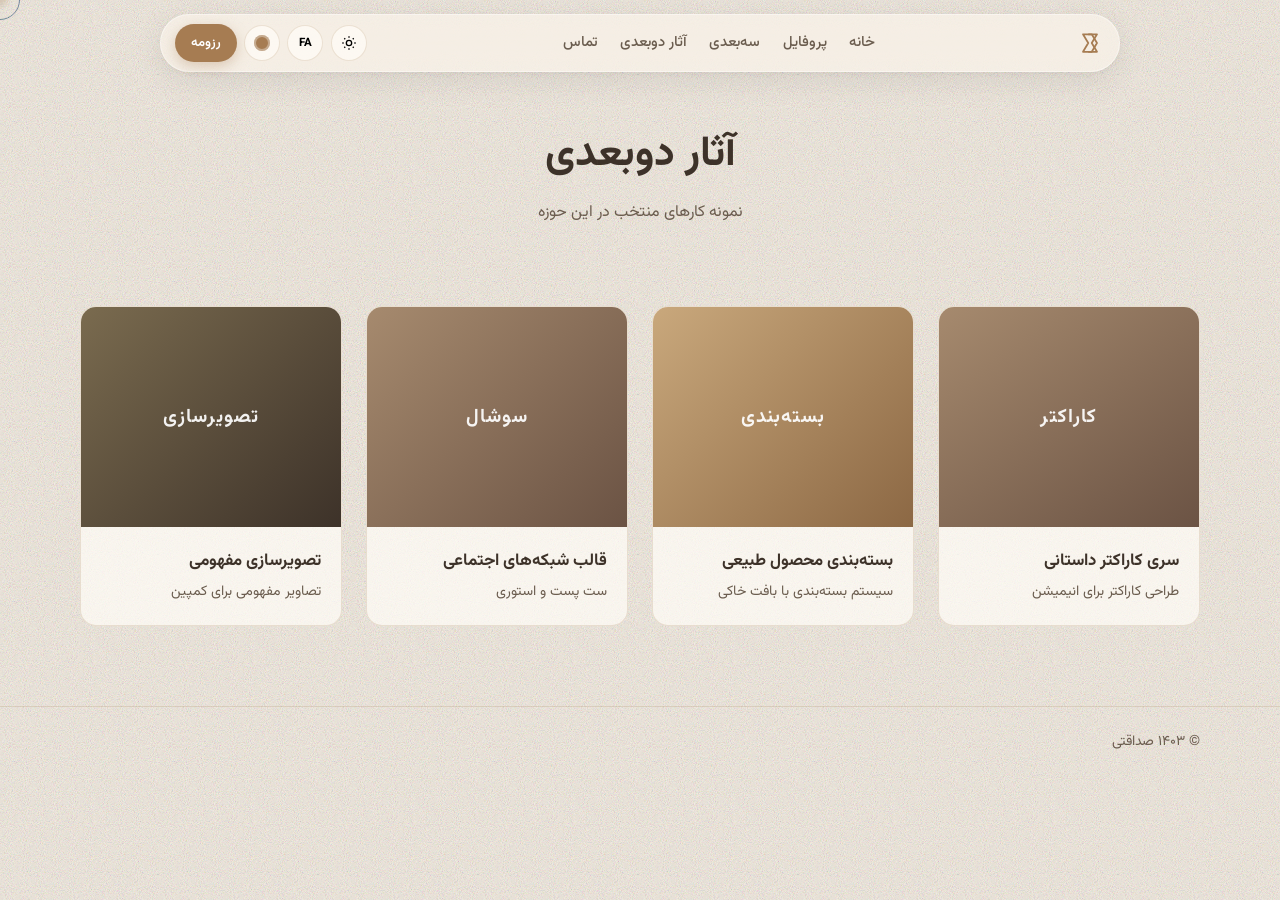
==== pages/2d.html @ bb3c93d7 "Add files via upload" ====
<!DOCTYPE html>
<html lang="fa" dir="rtl">
<head>
  <meta charset="UTF-8" />
  <meta name="viewport" content="width=device-width, initial-scale=1.0" />
  <title>آثار دوبعدی | صداقتی</title>
  <link href="https://fonts.googleapis.com/css2?family=Vazirmatn:wght@400;500;600;700;800&display=swap" rel="stylesheet" />
  <link rel="stylesheet" href="../css/style.css" />
  <style>
    .page-hero { padding: 120px 0 40px; text-align: center; }
    .page-hero h1 { font-size: clamp(1.8rem, 4vw, 2.6rem); margin-bottom: 0.5rem; }
    .page-hero p { color: var(--text-muted); max-width: 520px; margin: 0 auto; }
    .works-grid { display: grid; grid-template-columns: repeat(auto-fill, minmax(260px, 1fr)); gap: 1.5rem; padding: 40px 0 80px; }
    .work-card { background: var(--surface); border: 1px solid var(--border); border-radius: var(--radius); overflow: hidden; transition: transform 0.3s, box-shadow 0.3s; }
    .work-card:hover { transform: translateY(-6px); box-shadow: var(--shadow-lg); }
    .work-thumb { height: 220px; background: linear-gradient(145deg, #a68a6e, #6b5344); display: grid; place-items: center; font-size: 1.2rem; font-weight: 700; letter-spacing: 0.06em; color: rgba(255,255,255,0.92); text-align: center; padding: 1rem; }
    .work-body { padding: 1.25rem; }
    .work-body h3 { font-size: 1.05rem; margin-bottom: 0.35rem; }
    .work-body p { font-size: 0.88rem; color: var(--text-muted); }
    .note { background: var(--surface); border: 1px solid var(--border); border-radius: var(--radius); padding: 1.25rem 1.5rem; margin-bottom: 1.5rem; color: var(--text-muted); font-size: 0.95rem; }
  </style>
</head>
<body class="theme-cream day-mode" data-lang="fa">
  <header class="navbar">
    <div class="nav-pill glass">
      <a href="../index.html" class="logo" aria-label="صداقتی">
        <span class="logo-mark">
          <svg viewBox="0 0 32 32" fill="none"><path d="M8 6h10l6 10-6 10H8l6-10L8 6z" stroke="currentColor" stroke-width="2" stroke-linejoin="round"/><path d="M14 6h10l-6 10 6 10H14" stroke="currentColor" stroke-width="2" stroke-linejoin="round"/></svg>
        </span>
      </a>
      <nav class="nav-links">
        <a href="../index.html">خانه</a>
        <a href="../index.html#profile">پروفایل</a>
        <a href="../index.html#showcase3d">سه‌بعدی</a>
        <a href="2d.html">آثار دوبعدی</a>
        <a href="../index.html#contact">تماس</a>
      </nav>
      <div class="nav-actions">
        <button class="theme-toggle" id="themeToggle" aria-label="Toggle day/night">
          <span class="sun"><svg viewBox="0 0 24 24" width="16" height="16" fill="none" stroke="currentColor" stroke-width="2"><circle cx="12" cy="12" r="4"/><path d="M12 2v2M12 20v2M4.93 4.93l1.41 1.41M17.66 17.66l1.41 1.41M2 12h2M20 12h2M4.93 19.07l1.41-1.41M17.66 6.34l1.41-1.41"/></svg></span>
          <span class="moon"><svg viewBox="0 0 24 24" width="16" height="16" fill="none" stroke="currentColor" stroke-width="2"><path d="M21 12.79A9 9 0 1 1 11.21 3 7 7 0 0 0 21 12.79z"/></svg></span>
        </button>
        <button class="lang-toggle" id="langToggle"><span class="lang-fa">FA</span><span class="lang-en">EN</span></button>
        <button class="color-theme-btn" id="colorThemeBtn"><span class="dot"></span></button>
        <a href="../index.html#resume" class="btn-resume"><span>رزومه</span></a>
      </div>
      <button class="menu-toggle" id="menuToggle" aria-label="Menu"><span></span><span></span><span></span></button>
    </div>
  </header>
  <div class="color-panel" id="colorPanel">
    <button class="color-option" data-theme="cream" style="--swatch:#f5e6d3"></button>
    <button class="color-option" data-theme="milky" style="--swatch:#faf8f5"></button>
    <button class="color-option" data-theme="khaki" style="--swatch:#c4b39a"></button>
    <button class="color-option" data-theme="earthy" style="--swatch:#a68a6e"></button>
    <button class="color-option" data-theme="sand" style="--swatch:#e8d5b7"></button>
  </div>
  <main class="container">
    <div class="page-hero">
      <h1>آثار دوبعدی</h1>
      <p>نمونه کارهای منتخب در این حوزه</p>
    </div>

    <div class="works-grid">
      <article class="work-card"><div class="work-thumb">کاراکتر</div><div class="work-body"><h3>سری کاراکتر داستانی</h3><p>طراحی کاراکتر برای انیمیشن</p></div></article>
      <article class="work-card"><div class="work-thumb" style="background:linear-gradient(135deg,#c9a87c,#8c6844)">بسته‌بندی</div><div class="work-body"><h3>بسته‌بندی محصول طبیعی</h3><p>سیستم بسته‌بندی با بافت خاکی</p></div></article>
      <article class="work-card"><div class="work-thumb" style="background:linear-gradient(135deg,#a68a6e,#6b5344)">سوشال</div><div class="work-body"><h3>قالب شبکه‌های اجتماعی</h3><p>ست پست و استوری</p></div></article>
      <article class="work-card"><div class="work-thumb" style="background:linear-gradient(135deg,#7a6b4f,#3d3229)">تصویرسازی</div><div class="work-body"><h3>تصویرسازی مفهومی</h3><p>تصاویر مفهومی برای کمپین</p></div></article>
    </div>

  </main>
  <footer class="footer footer-minimal"><div class="container footer-inner"><p class="footer-copy">© ۱۴۰۳ صداقتی</p></div></footer>
  <script src="../js/effects.js"></script>
  <script src="../js/nav-shared.js"></script>
</body>
</html>
---- css/style.css ----
/* ===== CSS Variables & Themes ===== */
:root {
  --font-fa: 'Vazirmatn', system-ui, sans-serif;
  --font-en: 'Playfair Display', Georgia, serif;
  --radius: 16px;
  --radius-sm: 10px;
  --shadow: 0 8px 32px rgba(0,0,0,0.08);
  --shadow-lg: 0 20px 60px rgba(0,0,0,0.12);
  --transition: 0.35s cubic-bezier(0.4, 0, 0.2, 1);
  --nav-h: 72px;
}

/* Cream (default) */
.theme-cream {
  --bg: #f7f0e6;
  --bg-soft: #f0e6d8;
  --surface: rgba(255, 252, 247, 0.72);
  --text: #3d3229;
  --text-muted: #6b5d4f;
  --accent: #a67c52;
  --accent-hover: #8c6844;
  --border: rgba(166, 124, 82, 0.2);
  --glass: rgba(255, 250, 242, 0.55);
  --glass-border: rgba(255, 255, 255, 0.4);
  --orbit: #c9a87c;
}

.theme-milky {
  --bg: #faf8f5;
  --bg-soft: #f2efe9;
  --surface: rgba(255, 255, 255, 0.75);
  --text: #2c2a26;
  --text-muted: #5c574e;
  --accent: #8b7355;
  --accent-hover: #6f5b44;
  --border: rgba(139, 115, 85, 0.18);
  --glass: rgba(255, 255, 255, 0.6);
  --glass-border: rgba(255, 255, 255, 0.5);
  --orbit: #b8a88a;
}

.theme-khaki {
  --bg: #e8e0d0;
  --bg-soft: #ddd4c0;
  --surface: rgba(245, 240, 230, 0.7);
  --text: #3a3428;
  --text-muted: #5e5648;
  --accent: #7a6b4f;
  --accent-hover: #625640;
  --border: rgba(122, 107, 79, 0.22);
  --glass: rgba(240, 235, 220, 0.55);
  --glass-border: rgba(255, 255, 255, 0.35);
  --orbit: #9c8b6a;
}

.theme-earthy {
  --bg: #d9cbb8;
  --bg-soft: #cbbba5;
  --surface: rgba(240, 230, 215, 0.7);
  --text: #2f2820;
  --text-muted: #554a3c;
  --accent: #6b5344;
  --accent-hover: #544033;
  --border: rgba(107, 83, 68, 0.25);
  --glass: rgba(230, 220, 200, 0.55);
  --glass-border: rgba(255, 255, 255, 0.3);
  --orbit: #8a7360;
}

.theme-sand {
  --bg: #f0e4d0;
  --bg-soft: #e6d6bc;
  --surface: rgba(250, 242, 230, 0.72);
  --text: #3b3226;
  --text-muted: #665a48;
  --accent: #9c7b4f;
  --accent-hover: #7f643f;
  --border: rgba(156, 123, 79, 0.2);
  --glass: rgba(250, 240, 225, 0.55);
  --glass-border: rgba(255, 255, 255, 0.4);
  --orbit: #c4a574;
}

/* Night mode overrides */
.night-mode {
  --bg: #141210;
  --bg-soft: #1c1916;
  --surface: rgba(48, 42, 36, 0.88);
  --text: #f5efe6;
  --text-muted: #d2c4b4;
  --accent: #e0b888;
  --accent-hover: #f0c89a;
  --border: rgba(224, 184, 136, 0.32);
  --glass: rgba(28, 24, 20, 0.88);
  --glass-border: rgba(255, 255, 255, 0.16);
  --orbit: #d4b896;
  --shadow: 0 8px 32px rgba(0,0,0,0.5);
  --shadow-lg: 0 20px 60px rgba(0,0,0,0.55);
}

/* Night navbar — extra contrast */
.night-mode .nav-pill {
  background: rgba(22, 18, 15, 0.92);
  border-color: rgba(224, 184, 136, 0.28);
  box-shadow: 0 10px 36px rgba(0,0,0,0.45), inset 0 1px 0 rgba(255,255,255,0.06);
  backdrop-filter: blur(22px) saturate(1.2);
  -webkit-backdrop-filter: blur(22px) saturate(1.2);
}
.night-mode .nav-links a {
  color: #e8dcc8;
  font-weight: 500;
}
.night-mode .nav-links a:hover,
.night-mode .nav-links a.active {
  color: #f5c98a;
}
.night-mode .logo-mark {
  color: #f0c89a;
}
.night-mode .theme-toggle,
.night-mode .lang-toggle,
.night-mode .color-theme-btn {
  background: rgba(55, 48, 40, 0.95);
  border-color: rgba(224, 184, 136, 0.3);
  color: #f0e6d8;
}
.night-mode .btn-resume {
  background: #d4a574;
  color: #1a1410;
  box-shadow: 0 4px 16px rgba(212, 165, 116, 0.4);
}
.night-mode .btn-resume:hover {
  background: #e8bc88;
  color: #1a1410;
}

/* ===== Reset & Base ===== */
*, *::before, *::after { box-sizing: border-box; margin: 0; padding: 0; }

html {
  scroll-behavior: smooth;
  font-size: 16px;
}

body {
  font-family: var(--font-fa);
  background-color: var(--bg);
  color: var(--text);
  line-height: 1.7;
  overflow-x: hidden;
  transition: background-color var(--transition), color var(--transition);
  min-height: 100vh;
}

/* Craft / paper texture ~50% day & night */
body::before {
  content: "";
  position: fixed;
  inset: 0;
  z-index: 0;
  pointer-events: none;
  opacity: 0.5;
  background-image: url("data:image/svg+xml,%3Csvg viewBox='0 0 200 200' xmlns='http://www.w3.org/2000/svg'%3E%3Cfilter id='n'%3E%3CfeTurbulence type='fractalNoise' baseFrequency='0.85' numOctaves='4' stitchTiles='stitch'/%3E%3C/filter%3E%3Crect width='100%25' height='100%25' filter='url(%23n)'/%3E%3C/svg%3E");
  background-size: 160px 160px;
  mix-blend-mode: multiply;
}

body.night-mode::before {
  opacity: 0.5;
  mix-blend-mode: soft-light;
}

body > * {
  position: relative;
  z-index: 1;
}

img { max-width: 100%; display: block; }
a { color: inherit; text-decoration: none; }
button { font-family: inherit; cursor: pointer; border: none; background: none; }
ul { list-style: none; }

.container {
  width: min(1120px, 92%);
  margin-inline: auto;
}

/* ===== Glass floating Navbar ===== */
.navbar {
  position: fixed;
  top: 0;
  left: 0;
  right: 0;
  z-index: 1000;
  display: flex;
  justify-content: center;
  padding: 14px 16px 0;
  pointer-events: none;
}

.nav-pill {
  pointer-events: auto;
  width: min(960px, 96%);
  height: 58px;
  border-radius: 999px;
  display: flex;
  align-items: center;
  justify-content: space-between;
  gap: 1rem;
  padding: 0 10px 0 14px;
  background: var(--glass);
  backdrop-filter: blur(18px) saturate(1.4);
  -webkit-backdrop-filter: blur(18px) saturate(1.4);
  border: 1px solid var(--glass-border);
  box-shadow: 0 8px 32px rgba(0,0,0,0.08), 0 2px 8px rgba(0,0,0,0.04);
}

.logo {
  display: flex;
  align-items: center;
  flex-shrink: 0;
}

.logo-mark {
  width: 38px;
  height: 38px;
  border-radius: 50%;
  background: transparent;
  color: var(--accent);
  display: grid;
  place-items: center;
  box-shadow: none;
}

.logo-mark svg {
  width: 28px;
  height: 28px;
}

.nav-links {
  display: flex;
  gap: 1.4rem;
  font-size: 0.92rem;
  font-weight: 500;
  flex: 1;
  justify-content: center;
}

.nav-links a {
  position: relative;
  color: var(--text-muted);
  transition: color var(--transition);
  white-space: nowrap;
}

.nav-links a:hover,
.nav-links a.active {
  color: var(--accent);
}

.nav-links a::after {
  content: "";
  position: absolute;
  bottom: -4px;
  right: 0;
  width: 0;
  height: 2px;
  background: var(--accent);
  transition: width var(--transition);
}

.nav-links a:hover::after {
  width: 100%;
}

.nav-actions {
  display: flex;
  align-items: center;
  gap: 0.45rem;
  flex-shrink: 0;
}

.theme-toggle,
.lang-toggle,
.color-theme-btn {
  width: 36px;
  height: 36px;
  border-radius: 50%;
  display: grid;
  place-items: center;
  background: var(--surface);
  border: 1px solid var(--border);
  transition: transform 0.2s, background var(--transition);
  font-size: 0.85rem;
}

.lang-toggle {
  width: auto;
  min-width: 36px;
  padding: 0 10px;
  border-radius: 999px;
  font-size: 0.72rem;
  font-weight: 700;
  letter-spacing: 0.3px;
}

.theme-toggle:hover,
.lang-toggle:hover,
.color-theme-btn:hover {
  transform: scale(1.06);
}

.theme-toggle .moon { display: none; }
.theme-toggle .sun,
.theme-toggle .moon { line-height: 0; }
.theme-toggle svg { display: block; }
.night-mode .theme-toggle .sun { display: none; }
.night-mode .theme-toggle .moon { display: block; }

body[data-lang="fa"] .lang-en { display: none; }
body[data-lang="en"] .lang-fa { display: none; }

.color-theme-btn .dot {
  width: 16px;
  height: 16px;
  border-radius: 50%;
  background: var(--accent);
  box-shadow: inset 0 0 0 2px rgba(255,255,255,0.35);
}

.btn-resume {
  display: inline-flex;
  align-items: center;
  gap: 0.4rem;
  height: 38px;
  padding: 0 1rem;
  border-radius: 999px;
  background: var(--accent);
  color: #fff;
  font-size: 0.82rem;
  font-weight: 600;
  white-space: nowrap;
  box-shadow: 0 4px 14px rgba(166, 124, 82, 0.35);
  transition: background 0.2s, transform 0.2s;
}

.btn-resume svg {
  width: 16px;
  height: 16px;
}

.btn-resume:hover {
  background: var(--accent-hover);
  transform: translateY(-1px);
}

.menu-toggle {
  display: none;
  flex-direction: column;
  gap: 5px;
  width: 36px;
  padding: 6px;
}

.menu-toggle span {
  display: block;
  height: 2px;
  background: var(--text);
  border-radius: 2px;
  transition: var(--transition);
}

/* Color panel */
.color-panel {
  position: fixed;
  top: 80px;
  right: 20px;
  display: flex;
  flex-direction: column;
  gap: 8px;
  padding: 10px;
  background: var(--glass);
  backdrop-filter: blur(12px);
  border-radius: 999px;
  border: 1px solid var(--glass-border);
  opacity: 0;
  pointer-events: none;
  transform: translateY(-10px);
  transition: var(--transition);
  z-index: 999;
}

.color-panel.open {
  opacity: 1;
  pointer-events: auto;
  transform: translateY(0);
}

.color-option {
  width: 28px;
  height: 28px;
  border-radius: 50%;
  background: var(--swatch);
  border: 2px solid transparent;
  box-shadow: 0 2px 8px rgba(0,0,0,0.15);
  transition: transform 0.2s;
}

.color-option:hover,
.color-option.active {
  transform: scale(1.15);
  border-color: var(--text);
}

/* ===== Hero ===== */
.hero {
  height: 100vh;
  min-height: 600px;
  position: relative;
  display: flex;
  align-items: center;
  justify-content: center;
  overflow: hidden;
}

#heroCanvas {
  position: absolute;
  inset: 0;
  width: 100%;
  height: 100%;
  display: block;
  z-index: 1;
}

.hero-content {
  position: absolute;
  bottom: 20%;
  left: 0;
  right: 0;
  z-index: 3;
  text-align: center;
  pointer-events: none;
}

.hero-sub {
  font-size: clamp(0.9rem, 2vw, 1.1rem);
  color: var(--text-muted);
  letter-spacing: 0.1em;
  opacity: 0.9;
  background: var(--glass);
  backdrop-filter: blur(10px);
  -webkit-backdrop-filter: blur(10px);
  display: inline-block;
  padding: 0.55rem 1.5rem;
  border-radius: 999px;
  border: 1px solid var(--glass-border);
}

.scroll-hint {
  position: absolute;
  bottom: 36px;
  left: 50%;
  transform: translateX(-50%);
  font-size: 0.85rem;
  color: var(--text-muted);
  animation: bounce 2s infinite;
  z-index: 3;
  pointer-events: none;
}

@keyframes bounce {
  0%, 100% { transform: translateX(-50%) translateY(0); }
  50% { transform: translateX(-50%) translateY(8px); }
}

/* ===== Profile avatar stage ===== */
.profile-section {
  padding: 110px 0 80px;
}

.profile-centered {
  display: flex;
  flex-direction: column;
  align-items: center;
  text-align: center;
}

.avatar-stage {
  position: relative;
  width: 340px;
  height: 340px;
  margin: 0 auto 2.75rem;
  display: grid;
  place-items: center;
}

.profile-img-wrap {
  width: 200px;
  height: 200px;
  border-radius: 50%;
  overflow: hidden;
  border: 5px solid var(--surface);
  box-shadow:
    0 0 0 6px rgba(166, 124, 82, 0.15),
    0 12px 40px rgba(0,0,0,0.12);
  background: var(--bg-soft);
  position: relative;
  z-index: 5;
}

.profile-img {
  width: 100%;
  height: 100%;
  object-fit: cover;
}

/* glowing rings */
.ring {
  position: absolute;
  top: 50%;
  left: 50%;
  transform: translate(-50%, -50%);
  border-radius: 50%;
  pointer-events: none;
}

.ring-a {
  width: 230px;
  height: 230px;
  border: 3px solid transparent;
  border-top-color: var(--accent);
  border-right-color: rgba(166, 124, 82, 0.35);
  opacity: 0.85;
  animation: spin-ring 10s linear infinite;
}

.ring-b {
  width: 270px;
  height: 270px;
  border: 2px dashed rgba(166, 124, 82, 0.45);
  animation: spin-ring 22s linear infinite reverse;
}

.ring-c {
  width: 310px;
  height: 310px;
  border: 2px solid transparent;
  border-bottom-color: var(--accent);
  border-left-color: rgba(166, 124, 82, 0.25);
  opacity: 0.7;
  animation: spin-ring 16s linear infinite;
}

.ring-dot {
  position: absolute;
  top: 50%;
  left: 50%;
  width: 10px;
  height: 10px;
  margin: -5px;
  border-radius: 50%;
  background: var(--accent);
  box-shadow: 0 0 12px var(--accent);
  transform: rotate(0deg) translateX(155px);
  animation: spin-ring 16s linear infinite;
  z-index: 6;
}

@keyframes spin-ring {
  to { transform: translate(-50%, -50%) rotate(360deg); }
}

.ring-dot {
  animation: orbit-dot 16s linear infinite;
}

@keyframes orbit-dot {
  from { transform: rotate(0deg) translateX(155px) rotate(0deg); }
  to { transform: rotate(360deg) translateX(155px) rotate(-360deg); }
}

/* floating stats */
.stat-card {
  position: absolute;
  z-index: 8;
  display: flex;
  align-items: center;
  gap: 0.55rem;
  padding: 0.55rem 0.85rem;
  background: var(--surface);
  backdrop-filter: blur(12px);
  border: 1px solid var(--glass-border);
  border-radius: 14px;
  box-shadow: 0 8px 24px rgba(0,0,0,0.08);
  font-size: 0.78rem;
  color: var(--text-muted);
  animation: float-stat 4s ease-in-out infinite;
}

.stat-card strong {
  display: block;
  font-size: 0.95rem;
  color: var(--text);
  font-weight: 700;
  line-height: 1.2;
}

.stat-card span:last-child {
  display: block;
  line-height: 1.2;
}

.stat-icon {
  width: 32px;
  height: 32px;
  border-radius: 10px;
  background: rgba(166, 124, 82, 0.12);
  display: grid;
  place-items: center;
  color: var(--accent);
  flex-shrink: 0;
}
.stat-icon svg {
  display: block;
}

.stat-years {
  top: 18%;
  right: -8%;
  animation-delay: 0s;
}

.stat-projects {
  top: 8%;
  left: -4%;
  animation-delay: 0.6s;
}

.stat-satis {
  bottom: 12%;
  left: 0%;
  animation-delay: 1.2s;
}

@keyframes float-stat {
  0%, 100% { transform: translateY(0); }
  50% { transform: translateY(-6px); }
}

/* portfolio orbit icon links */
.orbit-link {
  position: absolute;
  z-index: 9;
  width: 44px;
  height: 44px;
  border-radius: 50%;
  background: var(--surface);
  border: 1.5px solid var(--border);
  display: grid;
  place-items: center;
  color: var(--accent);
  box-shadow: 0 4px 14px rgba(0,0,0,0.08);
  transition: transform 0.25s, background 0.25s, color 0.25s;
}

.orbit-link svg {
  width: 20px;
  height: 20px;
}

.orbit-link:hover {
  background: var(--accent);
  color: #fff;
  transform: scale(1.12);
}

.ol-3d { top: 0; left: 50%; transform: translateX(-50%); }
.ol-3d:hover { transform: translateX(-50%) scale(1.12); }
.ol-2d { bottom: 0; left: 50%; transform: translateX(-50%); }
.ol-2d:hover { transform: translateX(-50%) scale(1.12); }
.ol-logo { left: 0; top: 50%; transform: translateY(-50%); }
.ol-logo:hover { transform: translateY(-50%) scale(1.12); }
.ol-poster { right: 0; top: 50%; transform: translateY(-50%); }
.ol-poster:hover { transform: translateY(-50%) scale(1.12); }

.profile-info {
  max-width: 520px;
  margin: 0 auto;
}

.profile-name {
  font-size: clamp(2rem, 4.5vw, 2.8rem);
  font-weight: 800;
  margin-bottom: 0.35rem;
  letter-spacing: -0.02em;
}

.profile-role {
  color: var(--accent);
  font-weight: 600;
  margin-bottom: 1.1rem;
  font-size: 1.1rem;
}

.profile-bio {
  color: var(--text-muted);
  margin-bottom: 2rem;
  margin-inline: auto;
  max-width: 440px;
  line-height: 1.8;
}

.profile-actions {
  display: flex;
  flex-wrap: wrap;
  gap: 1rem;
  justify-content: center;
}

/* Buttons */
.btn {
  display: inline-flex;
  align-items: center;
  justify-content: center;
  padding: 0.85rem 1.75rem;
  border-radius: 999px;
  font-weight: 600;
  font-size: 0.95rem;
  transition: transform 0.2s, box-shadow 0.25s, background 0.25s, color 0.25s;
}

.btn-primary {
  background: var(--accent);
  color: #fff;
  box-shadow: 0 6px 20px rgba(166, 124, 82, 0.35);
}

.btn-primary:hover {
  background: var(--accent-hover);
  transform: translateY(-2px);
  box-shadow: 0 10px 28px rgba(166, 124, 82, 0.4);
}

.btn-outline {
  border: 1.5px solid var(--accent);
  color: var(--accent);
  background: transparent;
}

.btn-outline:hover {
  background: var(--accent);
  color: #fff;
  transform: translateY(-2px);
}

/* ===== Skills ===== */
.skills-section {
  padding: 80px 0;
  background: var(--bg-soft);
}

.section-title {
  font-size: clamp(1.7rem, 3.5vw, 2.3rem);
  font-weight: 700;
  text-align: center;
  margin-bottom: 0.75rem;
}

.section-desc {
  text-align: center;
  color: var(--text-muted);
  max-width: 560px;
  margin: 0 auto 2.5rem;
}

.skills-grid {
  display: grid;
  grid-template-columns: repeat(4, 1fr);
  gap: 1.5rem;
  margin-top: 2.5rem;
}

.skill-card {
  background: var(--surface);
  border: 1px solid var(--border);
  border-radius: var(--radius);
  padding: 1.75rem 1.4rem;
  text-align: center;
  transition: transform 0.3s, box-shadow 0.3s;
  backdrop-filter: blur(8px);
}

.skill-card:hover {
  transform: translateY(-6px);
  box-shadow: var(--shadow-lg);
}

.skill-icon-el {
  width: 64px;
  height: 64px;
  margin: 0 auto 1.1rem;
  border-radius: 16px;
  background: linear-gradient(145deg, rgba(166,124,82,0.12), rgba(166,124,82,0.04));
  border: 1px solid var(--border);
  display: grid;
  place-items: center;
  color: var(--accent);
}

.skill-icon-el svg {
  width: 32px;
  height: 32px;
}

.skill-card h3 {
  font-size: 1.05rem;
  margin-bottom: 0.5rem;
}

.skill-card p {
  font-size: 0.88rem;
  color: var(--text-muted);
  line-height: 1.6;
}

/* ===== Resume ===== */
.resume-section {
  padding: 90px 0;
}

.resume-timeline {
  max-width: 640px;
  margin: 2.5rem auto 0;
  position: relative;
  padding-right: 2rem;
}

.resume-timeline::before {
  content: "";
  position: absolute;
  top: 0;
  bottom: 0;
  right: 7px;
  width: 2px;
  background: linear-gradient(to bottom, var(--accent), transparent);
}

.timeline-item {
  position: relative;
  padding-bottom: 2.5rem;
  padding-right: 2rem;
}

.timeline-dot {
  position: absolute;
  right: 0;
  top: 6px;
  width: 16px;
  height: 16px;
  border-radius: 50%;
  background: var(--accent);
  border: 3px solid var(--bg);
  box-shadow: 0 0 0 3px rgba(166, 124, 82, 0.25);
}

.timeline-content .year {
  display: inline-block;
  font-size: 0.8rem;
  font-weight: 600;
  color: var(--accent);
  margin-bottom: 0.35rem;
}

.timeline-content h3 {
  font-size: 1.15rem;
  margin-bottom: 0.2rem;
}

.timeline-content p {
  color: var(--text-muted);
  font-size: 0.92rem;
}

/* ===== 3D Showcase ===== */
.showcase-section {
  padding: 90px 0 100px;
  background: var(--bg-soft);
}

.scene-tabs {
  display: flex;
  justify-content: center;
  gap: 0.75rem;
  margin-bottom: 1.75rem;
  flex-wrap: wrap;
}

.scene-tab {
  padding: 0.65rem 1.4rem;
  border-radius: 999px;
  font-weight: 600;
  font-size: 0.9rem;
  background: var(--surface);
  border: 1px solid var(--border);
  color: var(--text-muted);
  transition: all 0.25s;
}

.scene-tab:hover,
.scene-tab.active {
  background: var(--accent);
  color: #fff;
  border-color: var(--accent);
}

.scene-viewport {
  position: relative;
  width: 100%;
  height: 480px;
  border-radius: var(--radius);
  overflow: hidden;
  border: 1px solid var(--border);
  box-shadow: var(--shadow-lg);
  background: #1a1612;
}

#sceneCanvas {
  width: 100%;
  height: 100%;
  display: block;
}

.scene-info {
  position: absolute;
  bottom: 20px;
  right: 20px;
  left: 20px;
  background: var(--glass);
  backdrop-filter: blur(12px);
  border: 1px solid var(--glass-border);
  border-radius: var(--radius-sm);
  padding: 1rem 1.25rem;
  max-width: 360px;
}

.scene-info h3 {
  font-size: 1.1rem;
  margin-bottom: 0.25rem;
}

.scene-info p {
  font-size: 0.85rem;
  color: var(--text-muted);
}

.scene-controls {
  position: absolute;
  top: 16px;
  left: 16px;
}

.scene-controls button {
  padding: 0.5rem 1rem;
  border-radius: 999px;
  font-size: 0.8rem;
  font-weight: 600;
  background: var(--glass);
  backdrop-filter: blur(10px);
  border: 1px solid var(--glass-border);
  color: var(--text);
  transition: background 0.2s;
}

.scene-controls button:hover {
  background: var(--accent);
  color: #fff;
}

/* ===== Portfolio cards ===== */
.portfolio-links {
  padding: 90px 0;
}

.portfolio-grid {
  display: grid;
  grid-template-columns: repeat(4, 1fr);
  gap: 1.5rem;
  margin-top: 2.5rem;
}

.portfolio-card {
  position: relative;
  height: 220px;
  border-radius: var(--radius);
  overflow: hidden;
  display: flex;
  align-items: flex-end;
  padding: 1.5rem;
  border: 1px solid var(--border);
  transition: transform 0.35s, box-shadow 0.35s;
}

.portfolio-card:hover {
  transform: translateY(-8px) scale(1.02);
  box-shadow: var(--shadow-lg);
}

.card-bg {
  position: absolute;
  inset: 0;
  background-size: cover;
  background-position: center;
  transition: transform 0.5s;
}

.portfolio-card:hover .card-bg {
  transform: scale(1.08);
}

.logo-bg { background: linear-gradient(135deg, #c9a87c 0%, #8c6844 100%); }
.poster-bg { background: linear-gradient(135deg, #a68a6e 0%, #6b5344 100%); }
.three-bg { background: linear-gradient(135deg, #7a6b4f 0%, #3d3229 100%); }
.two-bg { background: linear-gradient(135deg, #d4b896 0%, #9c7b4f 100%); }

.portfolio-card h3 {
  position: relative;
  z-index: 2;
  color: #fff;
  font-size: 1.2rem;
  text-shadow: 0 2px 8px rgba(0,0,0,0.35);
}

/* ===== Contact (minimal centered) ===== */
.contact-section {
  padding: 100px 0 60px;
  background: var(--bg);
}

.contact-minimal {
  max-width: 640px;
  margin: 0 auto;
  text-align: center;
  display: flex;
  flex-direction: column;
  align-items: center;
  gap: 1.75rem;
}

.contact-mark {
  width: 56px;
  height: 56px;
  color: var(--accent);
  margin-bottom: 0.25rem;
}

.contact-mark svg {
  width: 100%;
  height: 100%;
}

.contact-lead {
  font-size: clamp(0.98rem, 2.2vw, 1.12rem);
  line-height: 1.9;
  color: var(--text-muted);
  max-width: 520px;
  margin: 0 auto;
}

.social-row {
  display: flex;
  flex-wrap: wrap;
  justify-content: center;
  gap: 0.65rem;
  margin-top: 0.35rem;
}

.social-btn {
  width: 44px;
  height: 44px;
  border-radius: 50%;
  background: var(--surface);
  border: 1px solid var(--border);
  display: grid;
  place-items: center;
  color: var(--text-muted);
  transition: background 0.25s, color 0.25s, transform 0.2s, border-color 0.25s;
}

.social-btn svg {
  width: 18px;
  height: 18px;
}

.social-btn:hover {
  background: var(--accent);
  color: #fff;
  border-color: var(--accent);
  transform: translateY(-3px);
}

.contact-nav {
  display: flex;
  flex-wrap: wrap;
  justify-content: center;
  gap: 1.5rem;
  margin-top: 0.5rem;
  font-size: 0.92rem;
  color: var(--text-muted);
}

.contact-nav a {
  transition: color 0.2s;
}

.contact-nav a:hover {
  color: var(--accent);
}

/* ===== Footer minimal ===== */
.footer {
  padding: 1.5rem 0 1.75rem;
  font-size: 0.88rem;
  color: var(--text-muted);
  border-top: 1px solid var(--border);
}

.footer-minimal .footer-inner {
  display: flex;
  flex-wrap: wrap;
  align-items: center;
  justify-content: space-between;
  gap: 1rem;
}

.footer-copy {
  margin: 0;
}

.footer-meta {
  display: flex;
  align-items: center;
  gap: 0.85rem;
  flex-wrap: wrap;
}

.avail-badge {
  display: inline-flex;
  align-items: center;
  gap: 0.45rem;
  padding: 0.4rem 0.9rem;
  border-radius: 999px;
  background: var(--surface);
  border: 1px solid var(--border);
  font-size: 0.82rem;
  font-weight: 500;
}

.avail-dot {
  width: 8px;
  height: 8px;
  border-radius: 50%;
  background: #3ecf8e;
  box-shadow: 0 0 0 3px rgba(62, 207, 142, 0.25);
  animation: pulse-dot 2s ease infinite;
}

@keyframes pulse-dot {
  0%, 100% { box-shadow: 0 0 0 3px rgba(62, 207, 142, 0.25); }
  50% { box-shadow: 0 0 0 5px rgba(62, 207, 142, 0.12); }
}

.footer-time {
  display: inline-flex;
  align-items: center;
  gap: 0.35rem;
  padding: 0.4rem 0.85rem;
  border-radius: 999px;
  background: var(--surface);
  border: 1px solid var(--border);
  font-size: 0.82rem;
  font-variant-numeric: tabular-nums;
}

.footer-time {
  position: relative;
}
.footer-time::before {
  content: "";
  width: 14px;
  height: 14px;
  border: 1.6px solid currentColor;
  border-radius: 50%;
  display: inline-block;
  margin-inline-end: 2px;
  vertical-align: -2px;
  background:
    linear-gradient(currentColor, currentColor) center top 3px / 1.5px 4px no-repeat,
    linear-gradient(currentColor, currentColor) center center / 3.5px 1.5px no-repeat;
}
.footer-time::after {
  content: "";
  position: absolute;
  /* handled via background on span instead */
}


/* Scroll to top */
.scroll-top {
  position: fixed;
  bottom: 28px;
  left: 28px;
  width: 48px;
  height: 48px;
  border-radius: 50%;
  background: var(--accent);
  color: #fff;
  display: grid;
  place-items: center;
  box-shadow: 0 8px 24px rgba(166, 124, 82, 0.4);
  opacity: 0;
  pointer-events: none;
  transform: translateY(12px);
  transition: opacity 0.3s, transform 0.3s;
  z-index: 900;
  border: none;
  cursor: pointer;
}

.scroll-top.visible {
  opacity: 1;
  pointer-events: auto;
  transform: translateY(0);
}

.scroll-top:hover {
  background: var(--accent-hover);
  transform: translateY(-2px);
}

.scroll-top svg {
  width: 20px;
  height: 20px;
}

body[data-lang="en"] .scroll-top {
  left: auto;
  right: 28px;
}



/* ===== Model library + workspace ===== */
.showcase-workspace {
  display: grid;
  grid-template-columns: 220px 1fr;
  gap: 1rem;
  align-items: stretch;
}

.model-library {
  background: var(--surface);
  border: 1px solid var(--border);
  border-radius: var(--radius);
  padding: 1rem 0.85rem;
  display: flex;
  flex-direction: column;
  max-height: 480px;
  backdrop-filter: blur(10px);
}

.lib-header {
  display: flex;
  align-items: center;
  justify-content: space-between;
  gap: 0.5rem;
  margin-bottom: 0.5rem;
}

.lib-header h3 {
  font-size: 0.95rem;
  font-weight: 700;
}

.upload-btn {
  display: inline-flex;
  align-items: center;
  gap: 0.3rem;
  padding: 0.35rem 0.7rem;
  border-radius: 999px;
  background: var(--accent);
  color: #fff;
  font-size: 0.75rem;
  font-weight: 600;
  cursor: pointer;
  transition: background 0.2s;
}

.upload-btn:hover { background: var(--accent-hover); }

.lib-hint {
  font-size: 0.75rem;
  color: var(--text-muted);
  margin-bottom: 0.75rem;
  line-height: 1.4;
}

.lib-list {
  flex: 1;
  overflow-y: auto;
  display: flex;
  flex-direction: column;
  gap: 0.55rem;
  padding-inline-end: 2px;
}

.lib-empty {
  font-size: 0.8rem;
  color: var(--text-muted);
  text-align: center;
  padding: 1.5rem 0.5rem;
  border: 1px dashed var(--border);
  border-radius: var(--radius-sm);
}

.model-card {
  display: flex;
  align-items: center;
  gap: 0.6rem;
  padding: 0.5rem;
  border-radius: 12px;
  border: 1px solid var(--border);
  background: var(--bg);
  cursor: grab;
  transition: border-color 0.2s, box-shadow 0.2s, transform 0.15s;
  user-select: none;
}

.model-card:active { cursor: grabbing; }
.model-card:hover {
  border-color: var(--accent);
  box-shadow: 0 4px 14px rgba(166,124,82,0.15);
}

.model-card.dragging {
  opacity: 0.45;
  transform: scale(0.97);
}

.model-thumb {
  width: 48px;
  height: 48px;
  border-radius: 10px;
  background: linear-gradient(145deg, #c9a87c, #6b5344);
  display: grid;
  place-items: center;
  color: #fff;
  flex-shrink: 0;
  overflow: hidden;
}

.model-thumb canvas {
  width: 100% !important;
  height: 100% !important;
  display: block;
}

.model-meta {
  min-width: 0;
  flex: 1;
}

.model-meta strong {
  display: block;
  font-size: 0.8rem;
  font-weight: 600;
  white-space: nowrap;
  overflow: hidden;
  text-overflow: ellipsis;
}

.model-meta span {
  font-size: 0.7rem;
  color: var(--text-muted);
}

.model-remove {
  width: 26px;
  height: 26px;
  border-radius: 50%;
  border: 1px solid var(--border);
  background: transparent;
  color: var(--text-muted);
  font-size: 0.9rem;
  line-height: 1;
  display: grid;
  place-items: center;
  cursor: pointer;
  flex-shrink: 0;
}
.model-remove:hover {
  background: #c45c4a;
  color: #fff;
  border-color: #c45c4a;
}

.scene-viewport {
  position: relative;
}

.drop-overlay {
  position: absolute;
  inset: 0;
  background: rgba(166, 124, 82, 0.18);
  border: 2px dashed var(--accent);
  border-radius: var(--radius);
  display: grid;
  place-items: center;
  font-weight: 700;
  font-size: 1.1rem;
  color: var(--accent);
  opacity: 0;
  pointer-events: none;
  transition: opacity 0.2s;
  z-index: 15;
  backdrop-filter: blur(2px);
}

.drop-overlay.active {
  opacity: 1;
}

.scene-controls {
  display: flex;
  gap: 0.5rem;
  flex-wrap: wrap;
}

.scene-controls button {
  padding: 0.5rem 1rem;
  border-radius: 999px;
  font-size: 0.8rem;
  font-weight: 600;
  background: var(--glass);
  backdrop-filter: blur(10px);
  border: 1px solid var(--glass-border);
  color: var(--text);
  transition: background 0.2s, color 0.2s;
}

.scene-controls button:hover {
  background: var(--accent);
  color: #fff;
}

@media (max-width: 768px) {
  .showcase-workspace {
    grid-template-columns: 1fr;
  }
  .model-library {
    max-height: 220px;
  }
  .lib-list {
    flex-direction: row;
    overflow-x: auto;
    overflow-y: hidden;
  }
  .model-card {
    min-width: 160px;
  }
}

/* ===== English direction ===== */
body[data-lang="en"] {
  direction: ltr;
  font-family: var(--font-en), var(--font-fa), system-ui, sans-serif;
}

body[data-lang="en"] .nav-links a::after {
  right: auto;
  left: 0;
}

body[data-lang="en"] .resume-timeline {
  padding-right: 0;
  padding-left: 2rem;
}

body[data-lang="en"] .resume-timeline::before {
  right: auto;
  left: 7px;
}

body[data-lang="en"] .timeline-item {
  padding-right: 0;
  padding-left: 2rem;
}

body[data-lang="en"] .timeline-dot {
  right: auto;
  left: 0;
}

/* ===== Responsive ===== */
@media (max-width: 980px) {
  .skills-grid,
  .portfolio-grid {
    grid-template-columns: 1fr 1fr;
  }
  .nav-links {
    gap: 1rem;
    font-size: 0.85rem;
  }
}

@media (max-width: 768px) {
  .navbar {
    padding: 10px 10px 0;
  }

  .nav-pill {
    width: 100%;
    height: auto;
    min-height: 52px;
    flex-wrap: wrap;
    border-radius: 20px;
    padding: 8px 10px;
    gap: 0.5rem;
  }

  .nav-links {
    order: 3;
    width: 100%;
    flex-direction: column;
    align-items: stretch;
    padding: 0.5rem 0.25rem 0.35rem;
    gap: 0.35rem;
    display: none;
  }

  .nav-links.open {
    display: flex;
  }

  .nav-links a {
    padding: 0.55rem 0.75rem;
    border-radius: 12px;
    background: transparent;
  }

  .nav-links a:hover,
  .nav-links a.active {
    background: rgba(166, 124, 82, 0.12);
  }

  .menu-toggle {
    display: flex;
  }

  .nav-actions {
    margin-inline-start: auto;
    gap: 0.35rem;
  }

  .btn-resume span {
    display: none;
  }

  .btn-resume {
    padding: 0 0.65rem;
  }

  .hero {
    min-height: 100svh;
  }

  .hero-sub {
    font-size: 0.8rem;
    padding: 0.4rem 1rem;
    max-width: 90%;
  }

  .scroll-hint {
    bottom: 24px;
    font-size: 0.78rem;
  }

  .profile-section {
    padding: 88px 0 56px;
  }

  .avatar-stage {
    width: min(280px, 86vw);
    height: min(280px, 86vw);
    margin-bottom: 2rem;
  }

  .profile-img-wrap {
    width: 150px;
    height: 150px;
  }

  .ring-a { width: 180px; height: 180px; }
  .ring-b { width: 220px; height: 220px; }
  .ring-c { width: 255px; height: 255px; }

  .stat-card {
    font-size: 0.68rem;
    padding: 0.35rem 0.55rem;
    gap: 0.35rem;
  }

  .stat-icon {
    width: 26px;
    height: 26px;
  }

  .stat-years { right: -6%; top: 12%; }
  .stat-projects { left: -8%; top: 6%; }
  .stat-satis { left: -4%; bottom: 8%; }

  .profile-name {
    font-size: 1.7rem;
  }

  .profile-bio {
    font-size: 0.92rem;
    padding: 0 0.5rem;
  }

  .profile-actions {
    width: 100%;
    padding: 0 0.5rem;
  }

  .profile-actions .btn {
    flex: 1;
    min-width: 0;
  }

  .skills-section,
  .resume-section,
  .showcase-section,
  .portfolio-links,
  .contact-section {
    padding: 56px 0;
  }

  .section-title {
    font-size: 1.45rem;
  }

  .skills-grid,
  .portfolio-grid {
    grid-template-columns: 1fr;
    gap: 1rem;
  }

  .showcase-workspace {
    grid-template-columns: 1fr;
    gap: 0.75rem;
  }

  .model-library {
    max-height: 200px;
    padding: 0.75rem;
  }

  .lib-list {
    flex-direction: row;
    overflow-x: auto;
    overflow-y: hidden;
    gap: 0.5rem;
    padding-bottom: 0.25rem;
    -webkit-overflow-scrolling: touch;
  }

  .model-card {
    min-width: 150px;
    flex-shrink: 0;
  }

  .scene-viewport {
    height: min(52vh, 380px);
    min-height: 280px;
  }

  .scene-info {
    max-width: none;
    left: 10px;
    right: 10px;
    bottom: 10px;
    padding: 0.75rem 1rem;
  }

  .scene-controls {
    top: 10px;
    left: 10px;
  }

  .scene-tabs {
    gap: 0.45rem;
  }

  .scene-tab {
    padding: 0.5rem 0.9rem;
    font-size: 0.82rem;
  }

  .footer-minimal .footer-inner {
    flex-direction: column;
    text-align: center;
    gap: 0.75rem;
  }

  .footer-meta {
    justify-content: center;
  }

  .scroll-top {
    bottom: 18px;
    left: 16px;
    width: 44px;
    height: 44px;
  }

  body[data-lang="en"] .scroll-top {
    right: 16px;
    left: auto;
  }

  .color-panel {
    top: 72px;
    right: 12px;
  }

  .contact-lead {
    font-size: 0.95rem;
    padding: 0 0.5rem;
  }

  .social-row {
    gap: 0.5rem;
  }

  .contact-nav {
    gap: 1rem;
    font-size: 0.85rem;
  }
}

@media (max-width: 480px) {
  .container {
    width: 94%;
  }

  .nav-actions .lang-toggle {
    padding: 0 8px;
    font-size: 0.68rem;
  }

  .profile-actions {
    flex-direction: column;
  }

  .profile-actions .btn {
    width: 100%;
  }

  .avatar-stage {
    width: min(240px, 88vw);
    height: min(240px, 88vw);
  }

  .profile-img-wrap {
    width: 130px;
    height: 130px;
  }

  .stat-card {
    display: none;
  }

  .orbit-link {
    width: 36px;
    height: 36px;
  }

  .orbit-link svg {
    width: 16px;
    height: 16px;
  }

  .scene-viewport {
    height: 300px;
  }

  .hero-content {
    bottom: 18%;
  }
}

/* ===== Custom cursor ===== */
.has-custom-cursor,
.has-custom-cursor * {
  cursor: none !important;
}
.cursor-dot,
.cursor-ring,
.cursor-trail {
  position: fixed;
  top: 0; left: 0;
  pointer-events: none;
  z-index: 10000;
  border-radius: 50%;
  transform: translate(-100px, -100px);
  will-change: transform;
}
.cursor-dot {
  width: 8px; height: 8px;
  margin: -4px 0 0 -4px;
  background: var(--accent);
  box-shadow: 0 0 12px rgba(166,124,82,0.55);
  transition: width 0.25s, height 0.25s, margin 0.25s, background 0.25s;
}
.cursor-ring {
  width: 40px; height: 40px;
  margin: -20px 0 0 -20px;
  border: 1.5px solid var(--accent);
  opacity: 0.7;
  transition: border-color 0.25s, opacity 0.25s;
  mix-blend-mode: difference;
}
.cursor-trail {
  width: 22px; height: 22px;
  margin: -11px 0 0 -11px;
  background: radial-gradient(circle, rgba(166,124,82,0.35), transparent 70%);
  filter: blur(1px);
  opacity: 0.85;
}
.cursor-hover .cursor-dot {
  width: 14px; height: 14px;
  margin: -7px 0 0 -7px;
  background: var(--text);
}
.cursor-hover .cursor-ring {
  opacity: 1;
  border-color: var(--text);
}
.cursor-down .cursor-dot {
  width: 6px; height: 6px;
  margin: -3px 0 0 -3px;
}
.cursor-down .cursor-ring {
  opacity: 0.4;
}

/* ===== Theme veil (day/night transition) ===== */
.theme-veil {
  position: fixed;
  inset: 0;
  z-index: 9999;
  pointer-events: none;
  display: grid;
  place-items: center;
  opacity: 0;
  background: radial-gradient(circle at 50% 40%, rgba(20,16,12,0.0), rgba(20,16,12,0.0));
  transition: opacity 0.35s ease;
}
.theme-veil.active {
  opacity: 1;
  animation: veilPulse 0.9s ease forwards;
}
.theme-veil.to-night.active {
  background: radial-gradient(circle at 50% 35%, rgba(20,24,40,0.15), rgba(8,10,18,0.82));
}
.theme-veil.to-day.active {
  background: radial-gradient(circle at 50% 35%, rgba(255,244,220,0.25), rgba(245,235,215,0.75));
}
.theme-veil-orb {
  width: 18px; height: 18px;
  border-radius: 50%;
  background: var(--accent);
  box-shadow: 0 0 40px 12px rgba(166,124,82,0.45);
  animation: orbBloom 0.9s ease forwards;
}
.theme-veil.to-night .theme-veil-orb {
  background: #c9d4e8;
  box-shadow: 0 0 50px 16px rgba(160,180,220,0.35);
}
.theme-veil-label {
  position: absolute;
  top: calc(50% + 36px);
  font-weight: 700;
  letter-spacing: 0.2em;
  font-size: 0.85rem;
  color: var(--text);
  opacity: 0;
  animation: labelIn 0.9s ease forwards;
}
@keyframes veilPulse {
  0% { opacity: 0; }
  30% { opacity: 1; }
  100% { opacity: 0; }
}
@keyframes orbBloom {
  0% { transform: scale(0.4); opacity: 0.4; }
  40% { transform: scale(1.4); opacity: 1; }
  100% { transform: scale(6); opacity: 0; }
}
@keyframes labelIn {
  0% { opacity: 0; transform: translateY(8px); }
  35% { opacity: 1; transform: translateY(0); }
  100% { opacity: 0; transform: translateY(-6px); }
}

/* ===== Scroll progress ===== */
.scroll-progress {
  position: fixed;
  top: 0; left: 0; right: 0;
  height: 3px;
  z-index: 10001;
  background: linear-gradient(90deg, var(--accent), #e8d5b7);
  transform-origin: left center;
  transform: scaleX(0);
  pointer-events: none;
}
[dir="rtl"] .scroll-progress {
  transform-origin: right center;
}

/* ===== Button / interactive motion ===== */
.btn, .btn-resume, .scene-tab, .social-btn, .upload-btn, .theme-toggle, .lang-toggle, .color-theme-btn, .orbit-link, .model-card, .skill-card, .portfolio-card {
  transition: transform 0.28s cubic-bezier(0.22, 1, 0.36, 1), box-shadow 0.28s ease, background 0.25s ease, color 0.25s ease, border-color 0.25s ease, opacity 0.25s ease;
}
.btn:active, .btn-resume:active, .scene-tab:active, .social-btn:active {
  transform: scale(0.96) !important;
}
.mag-btn {
  transition: transform 0.2s cubic-bezier(0.22, 1, 0.36, 1), box-shadow 0.25s ease, background 0.25s, color 0.25s;
}

.reveal-on-scroll {
  opacity: 0;
  transform: translateY(28px);
  transition: opacity 0.7s ease, transform 0.7s cubic-bezier(0.22, 1, 0.36, 1);
}
.reveal-on-scroll.revealed {
  opacity: 1;
  transform: translateY(0);
}

/* Smooth theme color transitions on main surfaces */
body, .nav-pill, .skill-card, .model-library, .scene-info, .contact-minimal, .footer {
  transition: background-color 0.45s ease, color 0.45s ease, border-color 0.45s ease, box-shadow 0.45s ease;
}

@media (hover: none) {
  .has-custom-cursor, .has-custom-cursor * { cursor: auto !important; }
  .cursor-dot, .cursor-ring, .cursor-trail { display: none !important; }
}
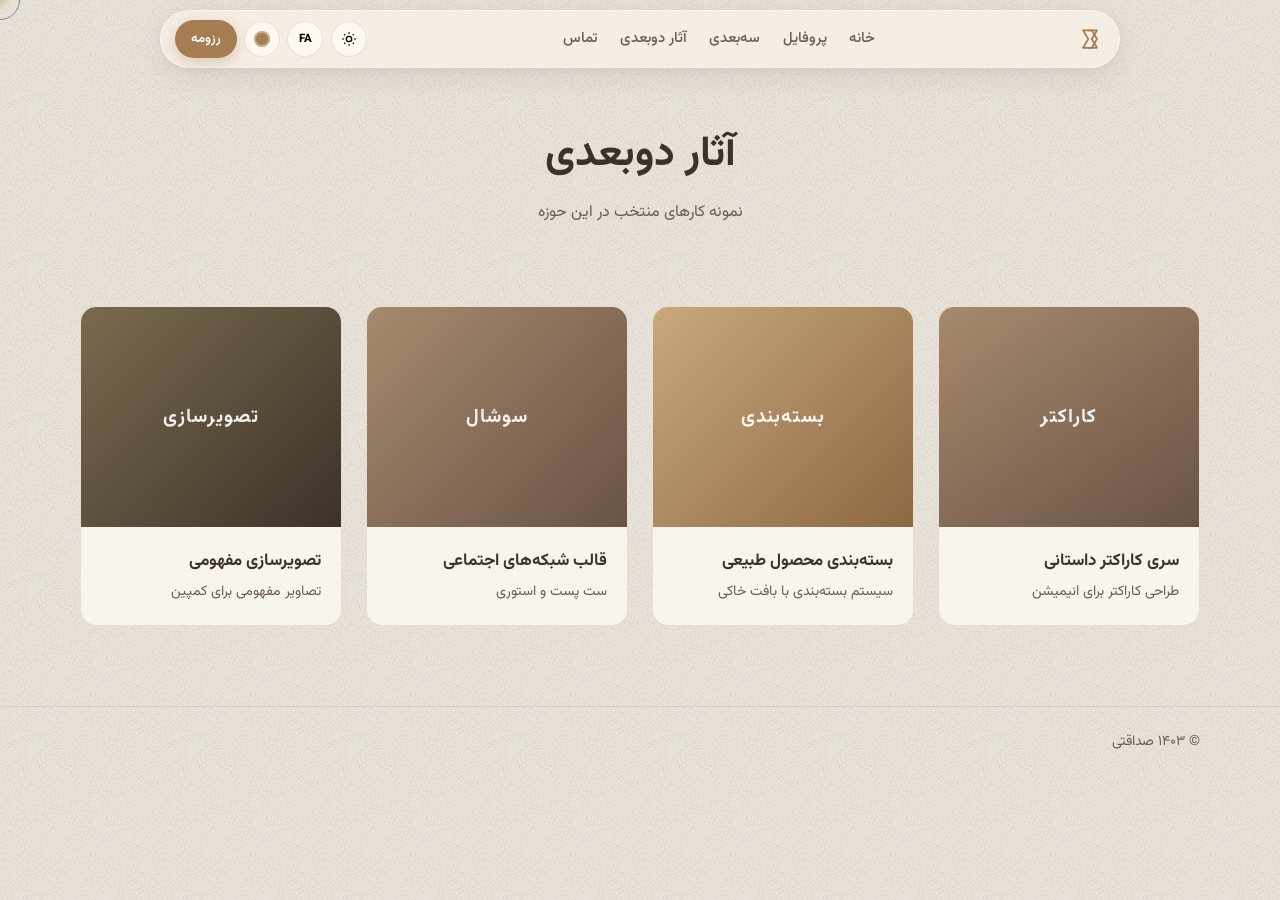
==== commit d821af78: "2.0.1" ====
--- a/pages/2d.html
+++ b/pages/2d.html
@@ -2,7 +2,7 @@
 <html lang="fa" dir="rtl">
 <head>
   <meta charset="UTF-8" />
-  <meta name="viewport" content="width=device-width, initial-scale=1.0" />
+  <meta name="viewport" content="width=device-width, initial-scale=1.0, viewport-fit=cover" />
   <title>آثار دوبعدی | صداقتی</title>
   <link href="https://fonts.googleapis.com/css2?family=Vazirmatn:wght@400;500;600;700;800&display=swap" rel="stylesheet" />
   <link rel="stylesheet" href="../css/style.css" />
--- a/css/style.css
+++ b/css/style.css
@@ -142,6 +142,12 @@
   font-size: 16px;
 }
 
+html, body {
+  width: 100%;
+  max-width: 100%;
+  overflow-x: hidden;
+}
+
 body {
   font-family: var(--font-fa);
   background-color: var(--bg);
@@ -150,6 +156,9 @@
   overflow-x: hidden;
   transition: background-color var(--transition), color var(--transition);
   min-height: 100vh;
+  min-height: 100dvh;
+  -webkit-text-size-adjust: 100%;
+  text-size-adjust: 100%;
 }
 
 /* Craft / paper texture ~50% day & night */
@@ -415,7 +424,8 @@
 /* ===== Hero ===== */
 .hero {
   height: 100vh;
-  min-height: 600px;
+  height: 100dvh;
+  min-height: 520px;
   position: relative;
   display: flex;
   align-items: center;
@@ -1958,3 +1968,169 @@
   .has-custom-cursor, .has-custom-cursor * { cursor: auto !important; }
   .cursor-dot, .cursor-ring, .cursor-trail { display: none !important; }
 }
+
+
+/* ===== Android / touch hard fixes ===== */
+.is-touch,
+.is-touch * {
+  cursor: auto !important;
+}
+
+.is-touch .cursor-dot,
+.is-touch .cursor-ring,
+.is-touch .cursor-trail {
+  display: none !important;
+}
+
+html.is-touch,
+html.is-touch body {
+  cursor: auto !important;
+}
+
+#sceneCanvas,
+.scene-viewport {
+  touch-action: none;
+  -webkit-user-select: none;
+  user-select: none;
+}
+
+#heroCanvas {
+  touch-action: pan-y;
+  max-width: 100%;
+}
+
+.navbar {
+  padding-top: max(10px, env(safe-area-inset-top));
+}
+
+.scroll-top {
+  bottom: max(16px, env(safe-area-inset-bottom));
+}
+
+@media (max-width: 768px) {
+  html, body {
+    overflow-x: hidden !important;
+    width: 100% !important;
+    position: relative;
+  }
+
+  .navbar {
+    width: 100%;
+    max-width: 100vw;
+    padding-left: max(8px, env(safe-area-inset-left));
+    padding-right: max(8px, env(safe-area-inset-right));
+  }
+
+  .nav-pill {
+    max-width: 100%;
+    box-sizing: border-box;
+  }
+
+  /* cheaper glass on mobile */
+  .nav-pill,
+  .scene-info,
+  .model-library,
+  .skill-card {
+    backdrop-filter: blur(10px);
+    -webkit-backdrop-filter: blur(10px);
+  }
+
+  .hero {
+    height: 100svh;
+    min-height: 480px;
+    max-width: 100vw;
+  }
+
+  #heroCanvas {
+    width: 100% !important;
+    height: 100% !important;
+  }
+
+  .avatar-stage {
+    max-width: 100%;
+    overflow: visible;
+  }
+
+  .stat-years, .stat-projects, .stat-satis {
+    max-width: 42vw;
+  }
+
+  .profile-centered {
+    padding-inline: 4px;
+    max-width: 100%;
+  }
+
+  .showcase-section .container {
+    width: 100%;
+    max-width: 100%;
+    padding-inline: 3%;
+    box-sizing: border-box;
+  }
+
+  .showcase-workspace {
+    width: 100%;
+    max-width: 100%;
+  }
+
+  .scene-viewport {
+    width: 100%;
+    max-width: 100%;
+    height: 58vw;
+    min-height: 260px;
+    max-height: 420px;
+  }
+
+  #sceneCanvas {
+    width: 100% !important;
+    height: 100% !important;
+    display: block;
+  }
+
+  .scene-info {
+    font-size: 0.85rem;
+  }
+
+  .scene-info h3 {
+    font-size: 0.95rem;
+  }
+
+  .portfolio-grid,
+  .skills-grid {
+    width: 100%;
+  }
+
+  .portfolio-card,
+  .skill-card {
+    max-width: 100%;
+  }
+
+  /* prevent horizontal overflow from rings/stats */
+  .profile-section {
+    overflow: hidden;
+  }
+
+  .orbit-link {
+    z-index: 12;
+  }
+
+  .footer-inner {
+    padding-inline: 8px;
+  }
+
+  .theme-veil-orb {
+    animation: none;
+    opacity: 0;
+  }
+}
+
+@media (max-width: 380px) {
+  .nav-actions .color-theme-btn {
+    display: none;
+  }
+  .profile-name {
+    font-size: 1.45rem;
+  }
+  .scene-viewport {
+    height: 250px;
+  }
+}
